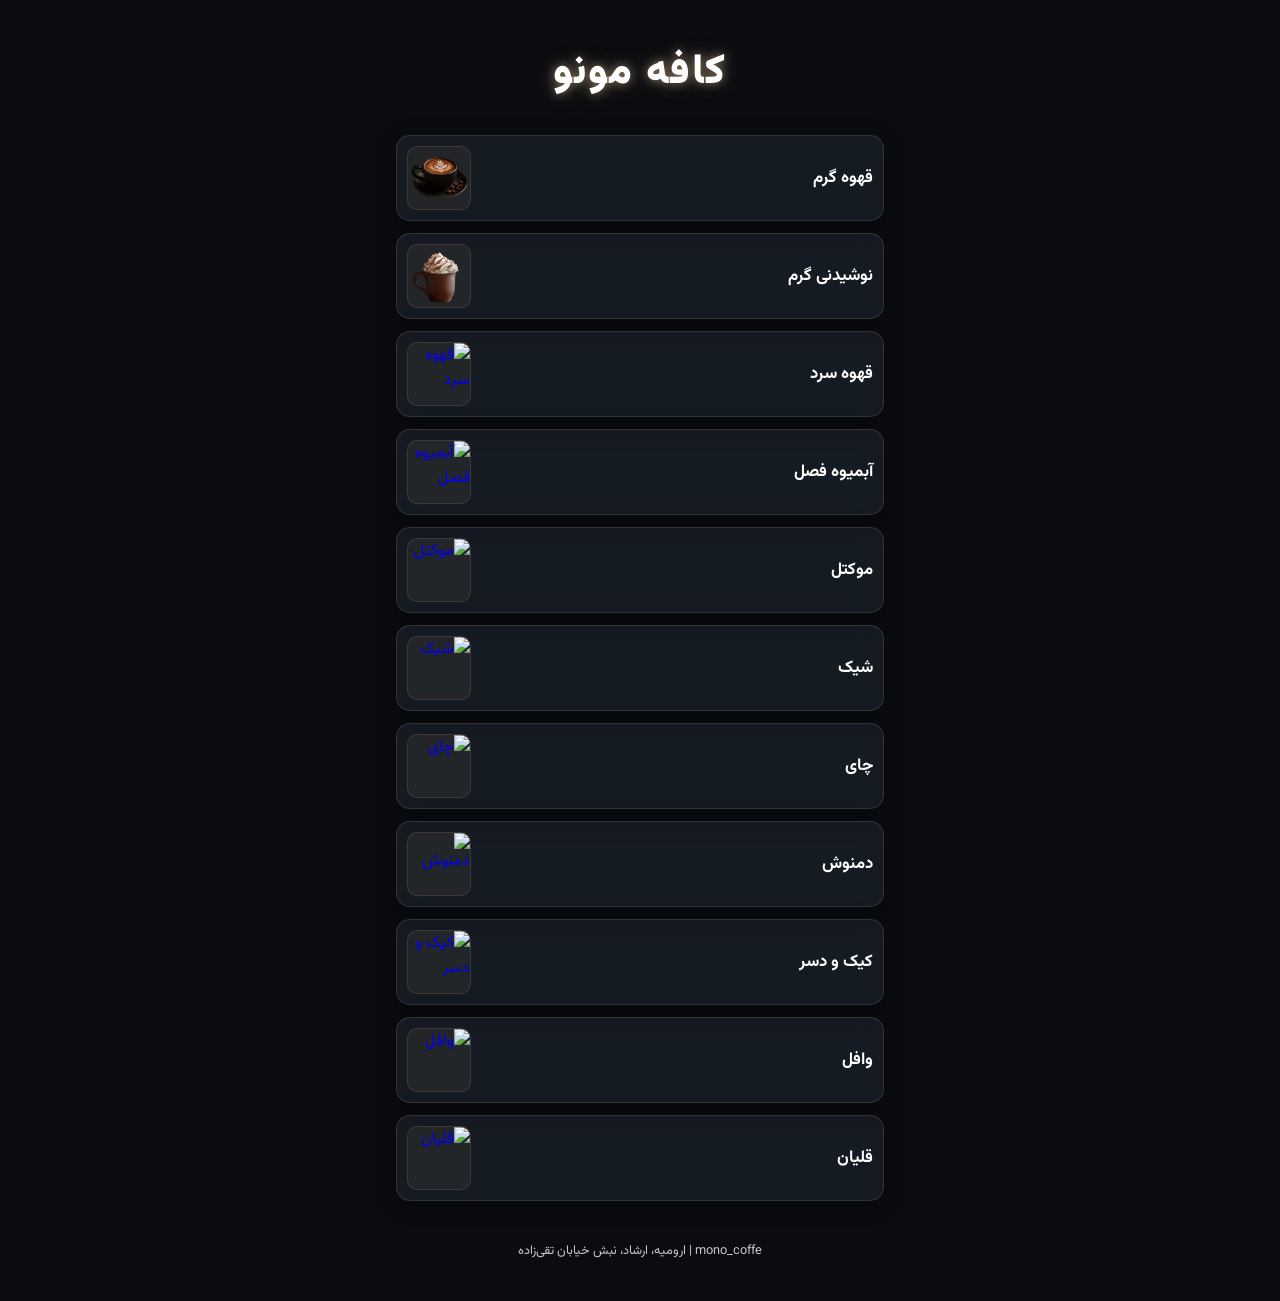
==== index.html @ 07b248f4 "Update index.html" ====
<!DOCTYPE html>
<html lang="fa" dir="rtl">
<head>
    <meta charset="UTF-8">
    <meta name="viewport" content="width=device-width, initial-scale=1.0">
    <title>منوی دیجیتال کافه مونو | ارومیه</title>
    <link rel="stylesheet" href="styles.css">
</head>
<body class="index-body">

    <div class="bg-image"></div>

    <header>
        <h1>کافه مونو</h1>
    </header>

    <div class="menu-list-index">
        <a class="menu-row" href="Hot coffee.html">
            <span class="row-label">قهوه گرم</span>
            <span class="row-img"><img src="/images/1_coffe.png" alt="قهوه گرم"></span>
        </a>
        <a class="menu-row" href="Hot drink.html">
            <span class="row-label">نوشیدنی گرم</span>
            <span class="row-img"><img src="/images/2_hot-drink.png" alt="نوشیدنی گرم"></span>
        </a>
        <a class="menu-row" href="Iced coffee.html">
            <span class="row-label">قهوه سرد</span>
            <span class="row-img"><img src="" alt="قهوه سرد"></span>
        </a>
        <a class="menu-row" href="Seasonal Juice.html">
            <span class="row-label">آبمیوه فصل</span>
            <span class="row-img"><img src="" alt="آبمیوه فصل"></span>
        </a>
        <a class="menu-row" href="Mocktail.html">
            <span class="row-label">موکتل</span>
            <span class="row-img"><img src="" alt="موکتل"></span>
        </a>
        <a class="menu-row" href="Sweets.html">
            <span class="row-label">شیک</span>
            <span class="row-img"><img src="" alt="شیک"></span>
        </a>
        <a class="menu-row" href="Tea.html">
            <span class="row-label">چای</span>
            <span class="row-img"><img src="" alt="چای"></span>
        </a>
        <a class="menu-row" href="Tea Drinks.html">
            <span class="row-label">دمنوش</span>
            <span class="row-img"><img src="" alt="دمنوش"></span>
        </a>
        <a class="menu-row" href="Cakes and Desserts.html">
            <span class="row-label">کیک و دسر</span>
            <span class="row-img"><img src="" alt="کیک و دسر"></span>
        </a>
        <a class="menu-row" href="Waffles.html">
            <span class="row-label">وافل</span>
            <span class="row-img"><img src="" alt="وافل"></span>
        </a>
        <a class="menu-row" href="Hookah.html">
            <span class="row-label">قلیان</span>
            <span class="row-img"><img src="" alt="قلیان"></span>
        </a>
    </div>

    <footer>
        <p>mono_coffe | ارومیه، ارشاد، نبش خیابان تقی‌زاده</p>
    </footer>

</body>
</html>
---- styles.css ----
@import url('https://fonts.googleapis.com/css2?family=Vazirmatn:wght@300;400;700;900&display=swap');

:root {
    --bg-color: #0b0c10;
    --surface-color: #1f2833;
    --accent-color: #c5a880;
    --text-main: #ffffff;
    --text-muted: #c5c5c5;
    --neon-glow: 0 0 10px rgba(197, 168, 128, 0.6), 0 0 20px rgba(197, 168, 128, 0.4);
}

* {
    box-sizing: border-box;
    margin: 0;
    padding: 0;
    font-family: 'Vazirmatn', Tahoma, sans-serif;
}

body {
    background-color: var(--bg-color);
    color: var(--text-main);
    min-height: 100vh;
    direction: rtl;
}

a { text-decoration: none; }

/* ===== INDEX PAGE ===== */
.index-body {
    position: relative;
    display: flex;
    flex-direction: column;
    align-items: center;
    min-height: 100vh;
    padding: 0 0 40px;
}

.bg-image {
    position: fixed;
    inset: 0;
    background: url('background.jpg') center center / cover no-repeat;
    opacity: 0.20;
    z-index: 0;
    pointer-events: none;
}

.index-body > * { position: relative; z-index: 1; }

header {
    text-align: center;
    padding: 40px 20px 30px;
    width: 100%;
}

header h1 {
    font-size: 2.6rem;
    font-weight: 900;
    color: var(--text-main);
    text-shadow: var(--neon-glow);
    letter-spacing: 2px;
}

header p {
    color: var(--accent-color);
    font-size: 1rem;
    margin-top: 8px;
    font-weight: 300;
}

.menu-list-index {
    display: flex;
    flex-direction: column;
    gap: 12px;
    width: 100%;
    max-width: 520px;
    padding: 0 16px;
}

.menu-row {
    background: rgba(31, 40, 51, 0.55);
    border: 1px solid rgba(197, 168, 128, 0.18);
    border-radius: 14px;
    padding: 10px;
    backdrop-filter: blur(12px);
    box-shadow: 0 4px 20px rgba(0,0,0,0.4);
    transition: background 0.2s, border-color 0.2s;
    display: flex;
    flex-direction: row;
    align-items: center;
    justify-content: space-between;
    gap: 14px;
}

.menu-row:active {
    background: rgba(197, 168, 128, 0.12);
    border-color: rgba(197, 168, 128, 0.5);
}

.row-label {
    font-size: 1.05rem;
    font-weight: 700;
    color: var(--text-main);
    flex: 1;
}

.row-img {
    flex-shrink: 0;
    width: 64px;
    height: 64px;
    border-radius: 10px;
    overflow: hidden;
    background: rgba(197, 168, 128, 0.08);
    border: 1px solid rgba(197, 168, 128, 0.15);
}

.row-img img {
    width: 100%;
    height: 100%;
    object-fit: cover;
    object-position: center;
    display: block;
}

footer {
    margin-top: 40px;
    text-align: center;
    color: var(--text-muted);
    font-size: 0.8rem;
    width: 100%;
    padding: 0 16px;
}

/* ===== MENU DETAIL PAGE ===== */
.detail-body {
    display: flex;
    flex-direction: column;
    min-height: 100vh;
    background-color: var(--bg-color);
}

.detail-header {
    display: flex;
    align-items: center;
    padding: 20px 16px 16px;
    gap: 12px;
    border-bottom: 1px solid rgba(255,255,255,0.07);
    background: rgba(31, 40, 51, 0.6);
    backdrop-filter: blur(10px);
    position: sticky;
    top: 0;
    z-index: 10;
}

.back-btn {
    color: var(--accent-color);
    font-size: 1.3rem;
    font-weight: 700;
    text-decoration: none;
    padding: 4px 8px;
    border-radius: 8px;
    line-height: 1;
}

.detail-title {
    font-size: 1.3rem;
    font-weight: 700;
    color: var(--text-main);
    flex: 1;
    text-align: center;
    padding-left: 36px; /* balance the back button */
}

.menu-list {
    flex: 1;
    padding: 10px 16px 40px;
}

.menu-item {
    display: flex;
    justify-content: space-between;
    align-items: center;
    padding: 16px 0;
    border-bottom: 1px solid rgba(255, 255, 255, 0.06);
}

.menu-item:last-child {
    border-bottom: none;
}

.item-name {
    font-size: 1.05rem;
    font-weight: 400;
    color: var(--text-main);
}

.item-price {
    font-size: 1rem;
    font-weight: 700;
    color: var(--accent-color);
    text-shadow: var(--neon-glow);
    white-space: nowrap;
}

.item-price.unavailable {
    color: rgba(197, 168, 128, 0.35);
    text-shadow: none;
    font-size: 0.85rem;
}
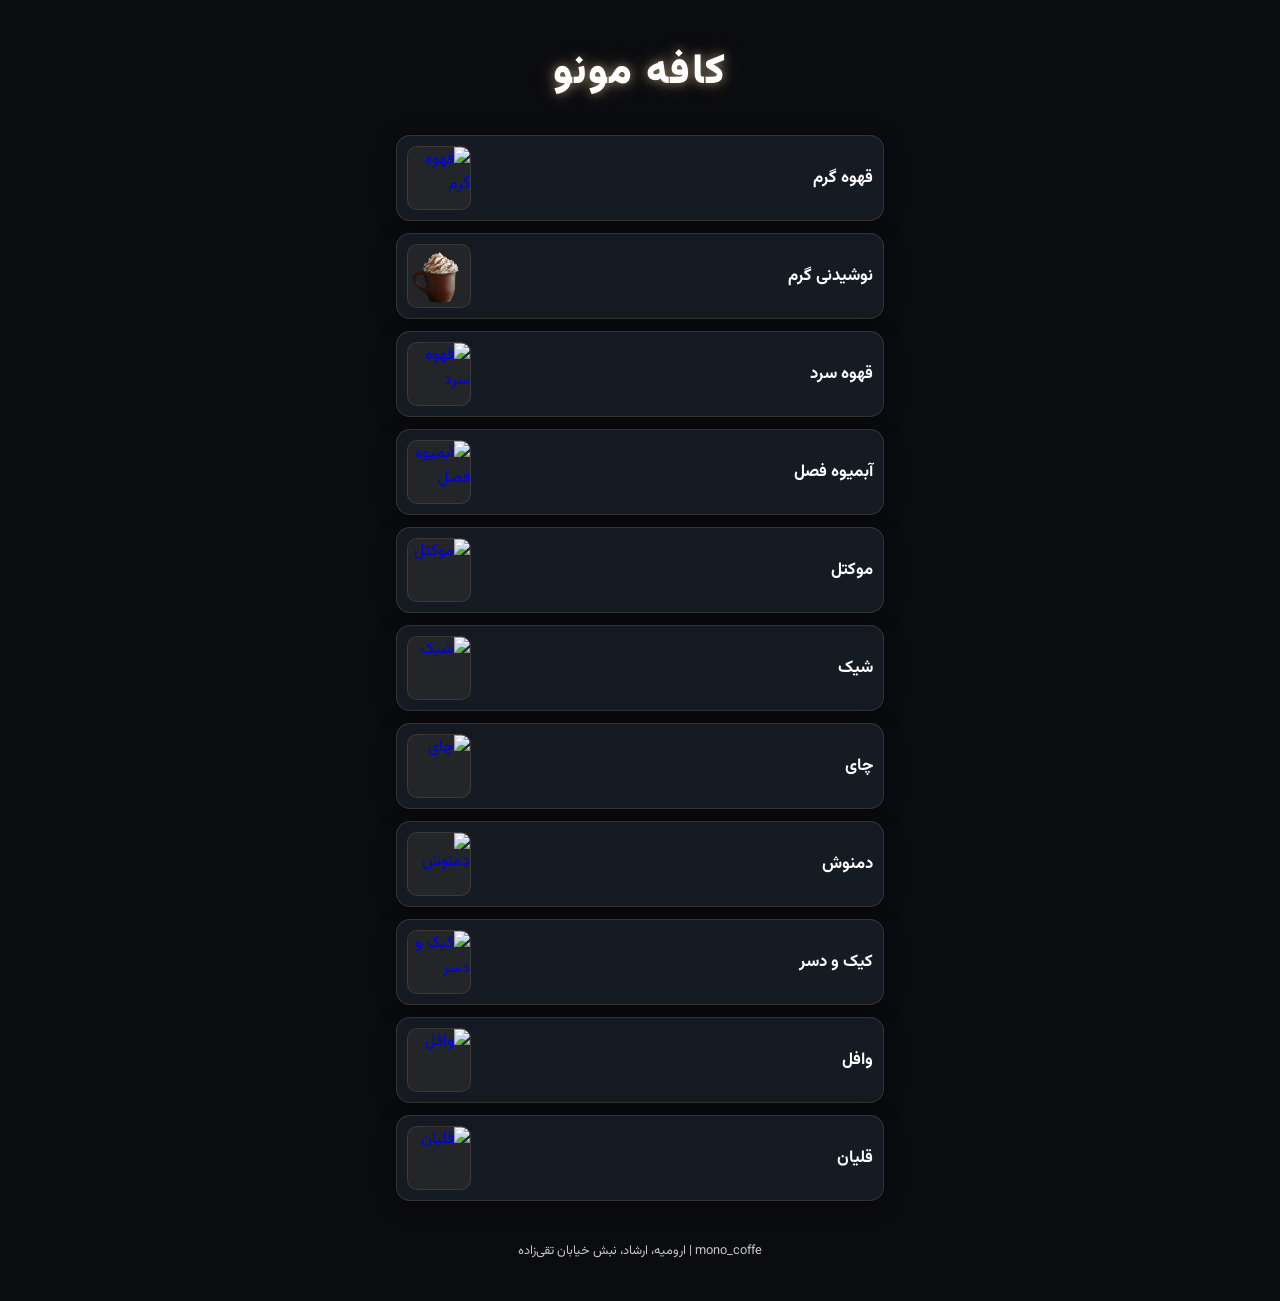
==== commit 1b445555: "Update index.html" ====
--- a/index.html
+++ b/index.html
@@ -17,7 +17,7 @@
     <div class="menu-list-index">
         <a class="menu-row" href="Hot coffee.html">
             <span class="row-label">قهوه گرم</span>
-            <span class="row-img"><img src="/images/1_coffe.png" alt="قهوه گرم"></span>
+            <span class="row-img"><img src="https://amirreza272.github.io/Mono/" alt="قهوه گرم"></span>
         </a>
         <a class="menu-row" href="Hot drink.html">
             <span class="row-label">نوشیدنی گرم</span>
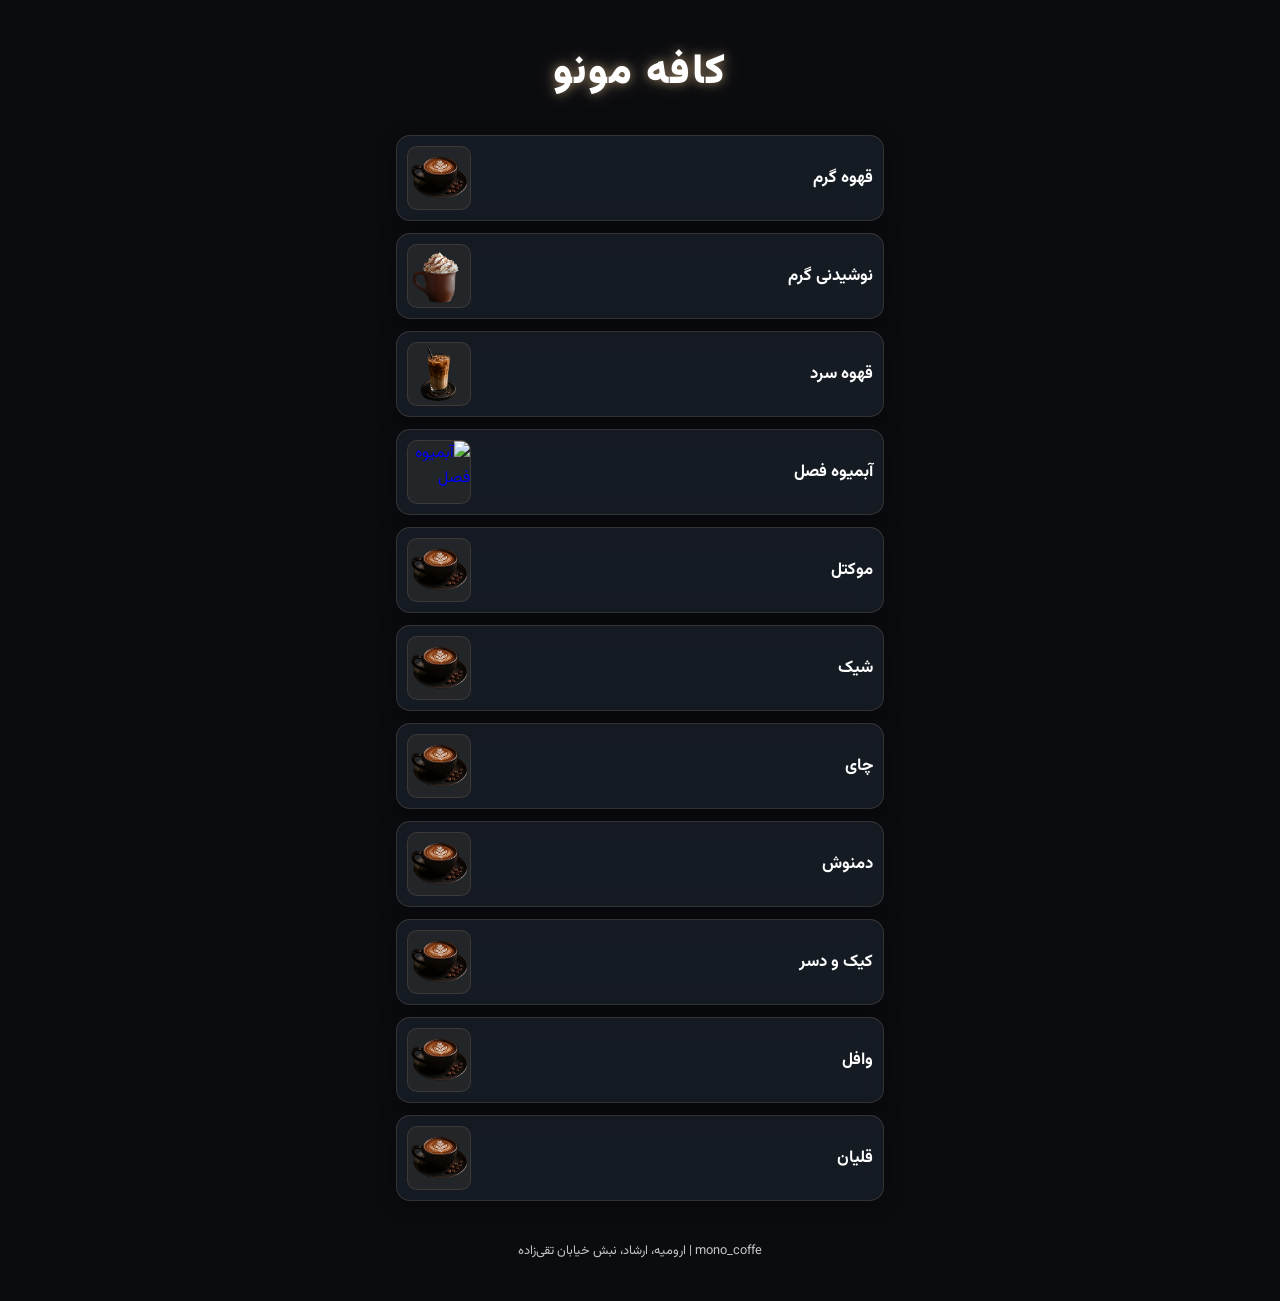
==== commit e96e77be: "Update index.html" ====
--- a/index.html
+++ b/index.html
@@ -17,47 +17,47 @@
     <div class="menu-list-index">
         <a class="menu-row" href="Hot coffee.html">
             <span class="row-label">قهوه گرم</span>
-            <span class="row-img"><img src="https://amirreza272.github.io/Mono/" alt="قهوه گرم"></span>
+            <span class="row-img"><img src="https://amirreza272.github.io/Mono/images/1_coffe.png" alt="قهوه گرم"></span>
         </a>
         <a class="menu-row" href="Hot drink.html">
             <span class="row-label">نوشیدنی گرم</span>
-            <span class="row-img"><img src="/images/2_hot-drink.png" alt="نوشیدنی گرم"></span>
+            <span class="row-img"><img src="https://amirreza272.github.io/Mono/images/2_hot-drink.png" alt="نوشیدنی گرم"></span>
         </a>
         <a class="menu-row" href="Iced coffee.html">
             <span class="row-label">قهوه سرد</span>
-            <span class="row-img"><img src="" alt="قهوه سرد"></span>
+            <span class="row-img"><img src="https://amirreza272.github.io/Mono/images/3_ice-coffe.png" alt="قهوه سرد"></span>
         </a>
         <a class="menu-row" href="Seasonal Juice.html">
             <span class="row-label">آبمیوه فصل</span>
-            <span class="row-img"><img src="" alt="آبمیوه فصل"></span>
+            <span class="row-img"><img src="https://amirreza272.github.io/Mono/images/4_Seasonal-Juice.png" alt="آبمیوه فصل"></span>
         </a>
         <a class="menu-row" href="Mocktail.html">
             <span class="row-label">موکتل</span>
-            <span class="row-img"><img src="" alt="موکتل"></span>
+            <span class="row-img"><img src="https://amirreza272.github.io/Mono/images/1_coffe.png" alt="موکتل"></span>
         </a>
         <a class="menu-row" href="Sweets.html">
             <span class="row-label">شیک</span>
-            <span class="row-img"><img src="" alt="شیک"></span>
+            <span class="row-img"><img src="https://amirreza272.github.io/Mono/images/1_coffe.png" alt="شیک"></span>
         </a>
         <a class="menu-row" href="Tea.html">
             <span class="row-label">چای</span>
-            <span class="row-img"><img src="" alt="چای"></span>
+            <span class="row-img"><img src="https://amirreza272.github.io/Mono/images/1_coffe.png" alt="چای"></span>
         </a>
         <a class="menu-row" href="Tea Drinks.html">
             <span class="row-label">دمنوش</span>
-            <span class="row-img"><img src="" alt="دمنوش"></span>
+            <span class="row-img"><img src="https://amirreza272.github.io/Mono/images/1_coffe.png" alt="دمنوش"></span>
         </a>
         <a class="menu-row" href="Cakes and Desserts.html">
             <span class="row-label">کیک و دسر</span>
-            <span class="row-img"><img src="" alt="کیک و دسر"></span>
+            <span class="row-img"><img src="https://amirreza272.github.io/Mono/images/1_coffe.png" alt="کیک و دسر"></span>
         </a>
         <a class="menu-row" href="Waffles.html">
             <span class="row-label">وافل</span>
-            <span class="row-img"><img src="" alt="وافل"></span>
+            <span class="row-img"><img src="https://amirreza272.github.io/Mono/images/1_coffe.png" alt="وافل"></span>
         </a>
         <a class="menu-row" href="Hookah.html">
             <span class="row-label">قلیان</span>
-            <span class="row-img"><img src="" alt="قلیان"></span>
+            <span class="row-img"><img src="https://amirreza272.github.io/Mono/images/1_coffe.png" alt="قلیان"></span>
         </a>
     </div>
 
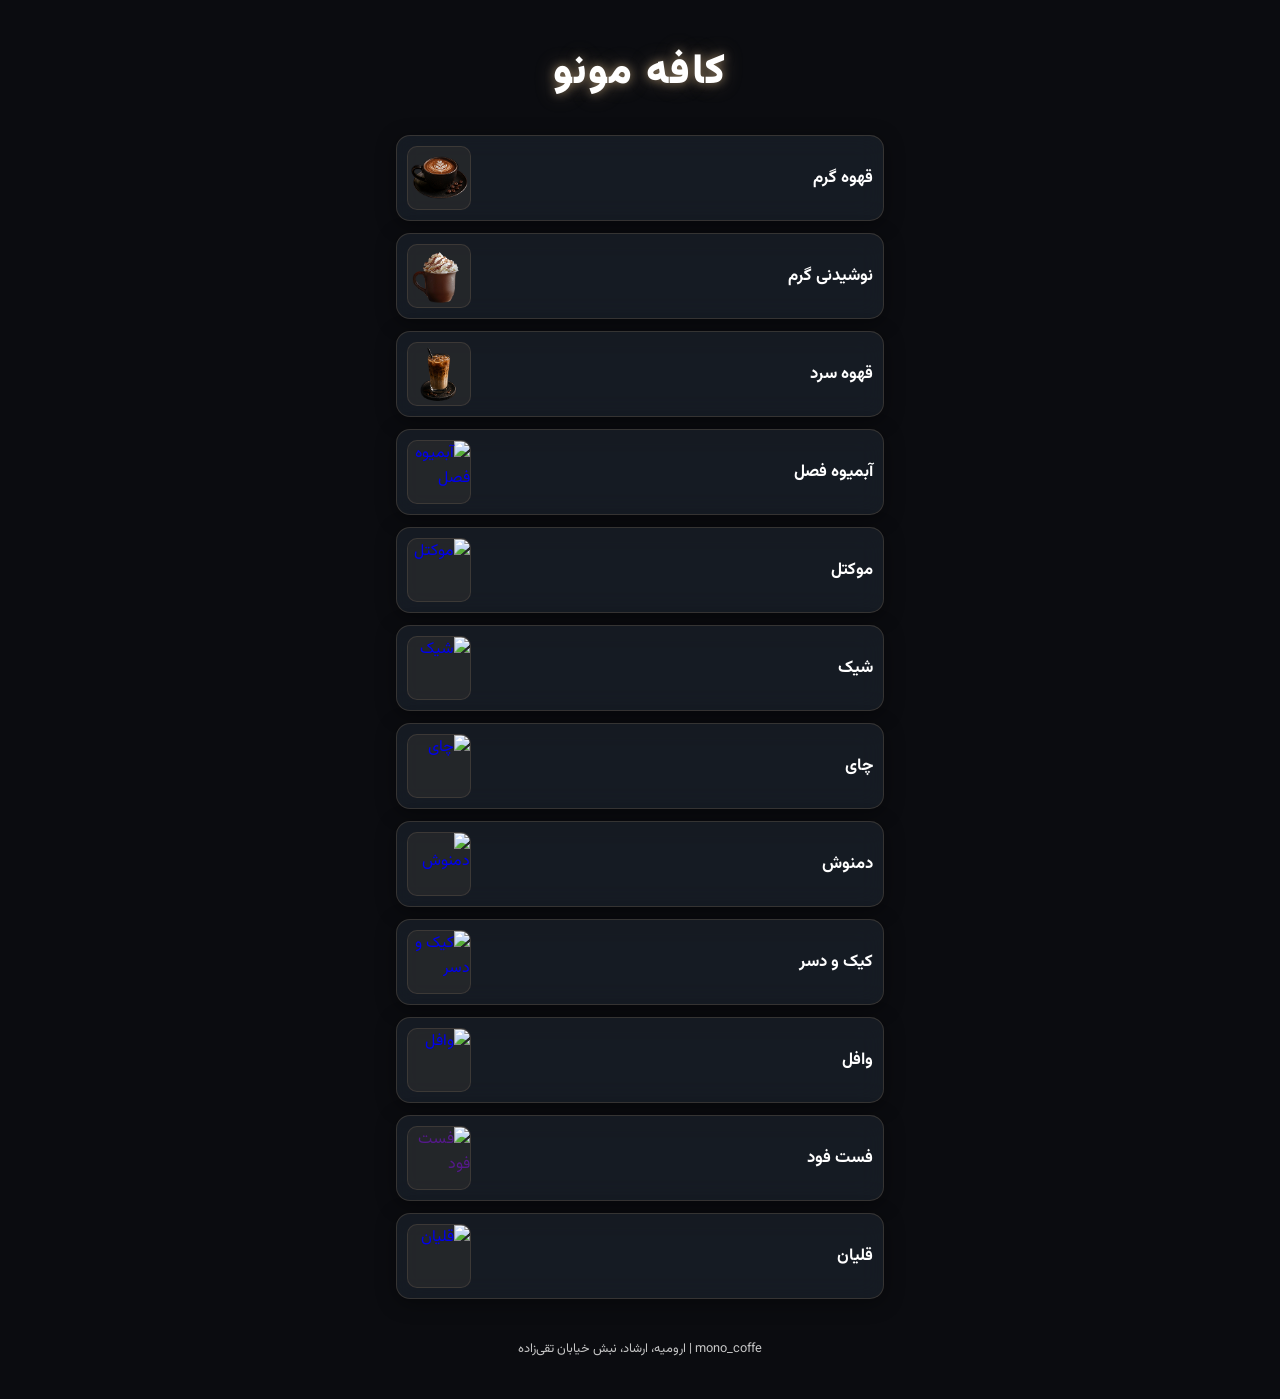
==== commit 71d87e1f: "Update index.html" ====
--- a/index.html
+++ b/index.html
@@ -33,31 +33,35 @@
         </a>
         <a class="menu-row" href="Mocktail.html">
             <span class="row-label">موکتل</span>
-            <span class="row-img"><img src="https://amirreza272.github.io/Mono/images/1_coffe.png" alt="موکتل"></span>
+            <span class="row-img"><img src="https://amirreza272.github.io/Mono/images/5_Mocktail.png" alt="موکتل"></span>
         </a>
         <a class="menu-row" href="Sweets.html">
             <span class="row-label">شیک</span>
-            <span class="row-img"><img src="https://amirreza272.github.io/Mono/images/1_coffe.png" alt="شیک"></span>
+            <span class="row-img"><img src="https://amirreza272.github.io/Mono/images/6_shek.png" alt="شیک"></span>
         </a>
         <a class="menu-row" href="Tea.html">
             <span class="row-label">چای</span>
-            <span class="row-img"><img src="https://amirreza272.github.io/Mono/images/1_coffe.png" alt="چای"></span>
+            <span class="row-img"><img src="https://amirreza272.github.io/Mono/images/7_chay.png" alt="چای"></span>
         </a>
         <a class="menu-row" href="Tea Drinks.html">
             <span class="row-label">دمنوش</span>
-            <span class="row-img"><img src="https://amirreza272.github.io/Mono/images/1_coffe.png" alt="دمنوش"></span>
+            <span class="row-img"><img src="https://amirreza272.github.io/Mono/images/8_Tea-drinks.png" alt="دمنوش"></span>
         </a>
         <a class="menu-row" href="Cakes and Desserts.html">
             <span class="row-label">کیک و دسر</span>
-            <span class="row-img"><img src="https://amirreza272.github.io/Mono/images/1_coffe.png" alt="کیک و دسر"></span>
+            <span class="row-img"><img src="https://amirreza272.github.io/Mono/images/9_Cakes-and-desserts.png" alt="کیک و دسر"></span>
         </a>
         <a class="menu-row" href="Waffles.html">
             <span class="row-label">وافل</span>
-            <span class="row-img"><img src="https://amirreza272.github.io/Mono/images/1_coffe.png" alt="وافل"></span>
+            <span class="row-img"><img src="https://amirreza272.github.io/Mono/images/10_Waffles.png" alt="وافل"></span>
+        </a>
+        <a class="menu-row" href="">
+            <span class="row-label">فست فود</span>
+            <span class="row-img"><img src="https://amirreza272.github.io/Mono/images/11_fast-food.png" alt="فست فود"></span>
         </a>
         <a class="menu-row" href="Hookah.html">
             <span class="row-label">قلیان</span>
-            <span class="row-img"><img src="https://amirreza272.github.io/Mono/images/1_coffe.png" alt="قلیان"></span>
+            <span class="row-img"><img src="" alt="قلیان"></span>
         </a>
     </div>
 
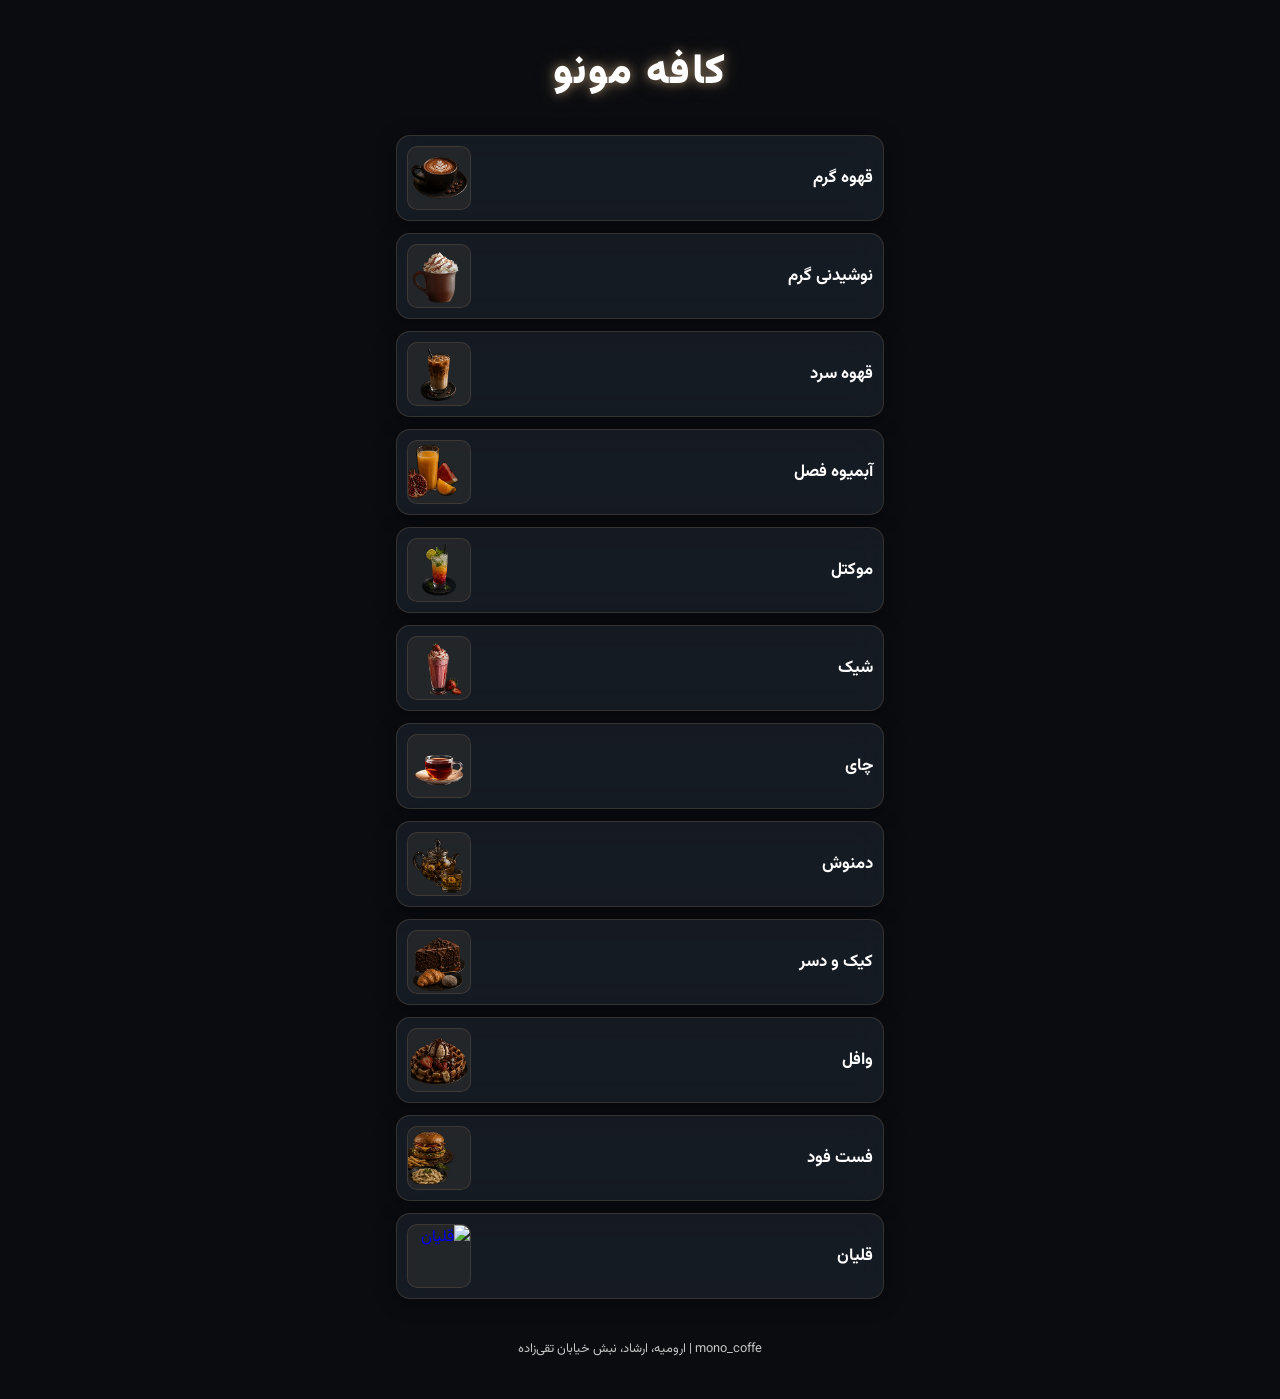
==== commit 2c958abf: "Update index.html" ====
--- a/index.html
+++ b/index.html
@@ -55,7 +55,7 @@
             <span class="row-label">وافل</span>
             <span class="row-img"><img src="https://amirreza272.github.io/Mono/images/10_Waffles.png" alt="وافل"></span>
         </a>
-        <a class="menu-row" href="">
+        <a class="menu-row" href="fast food.html">
             <span class="row-label">فست فود</span>
             <span class="row-img"><img src="https://amirreza272.github.io/Mono/images/11_fast-food.png" alt="فست فود"></span>
         </a>
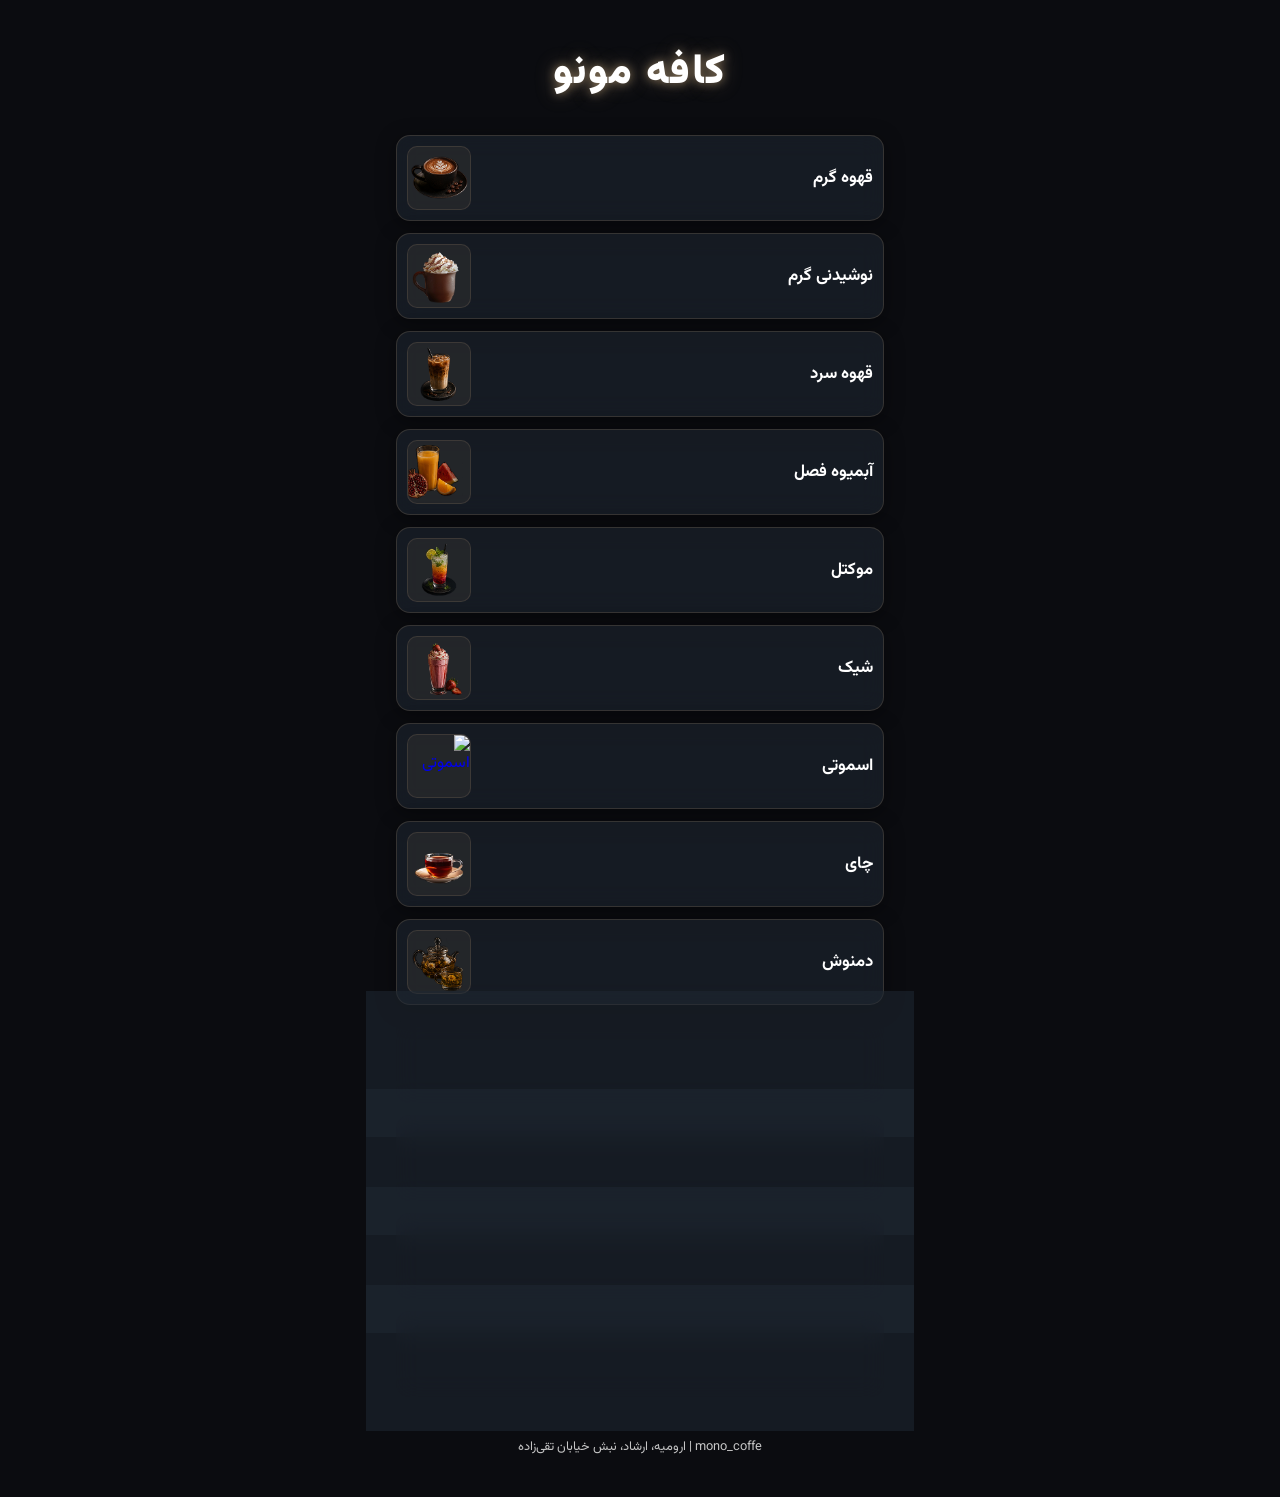
==== commit 0e59b1e9: "Fix HTML encoding issues in index.html" ====
--- a/index.html
+++ b/index.html
@@ -39,6 +39,10 @@
             <span class="row-label">شیک</span>
             <span class="row-img"><img src="https://amirreza272.github.io/Mono/images/6_shek.png" alt="شیک"></span>
         </a>
+        <a class="menu-row" href="Smoothie.html">
+            <span class="row-label">اسموتی</span>
+            <span class="row-img"><img src="https://amirreza272.github.io/Mono/images/12_Smoothie.png" alt="اسموتی"></span>
+        </a>
         <a class="menu-row" href="Tea.html">
             <span class="row-label">چای</span>
             <span class="row-img"><img src="https://amirreza272.github.io/Mono/images/7_chay.png" alt="چای"></span>
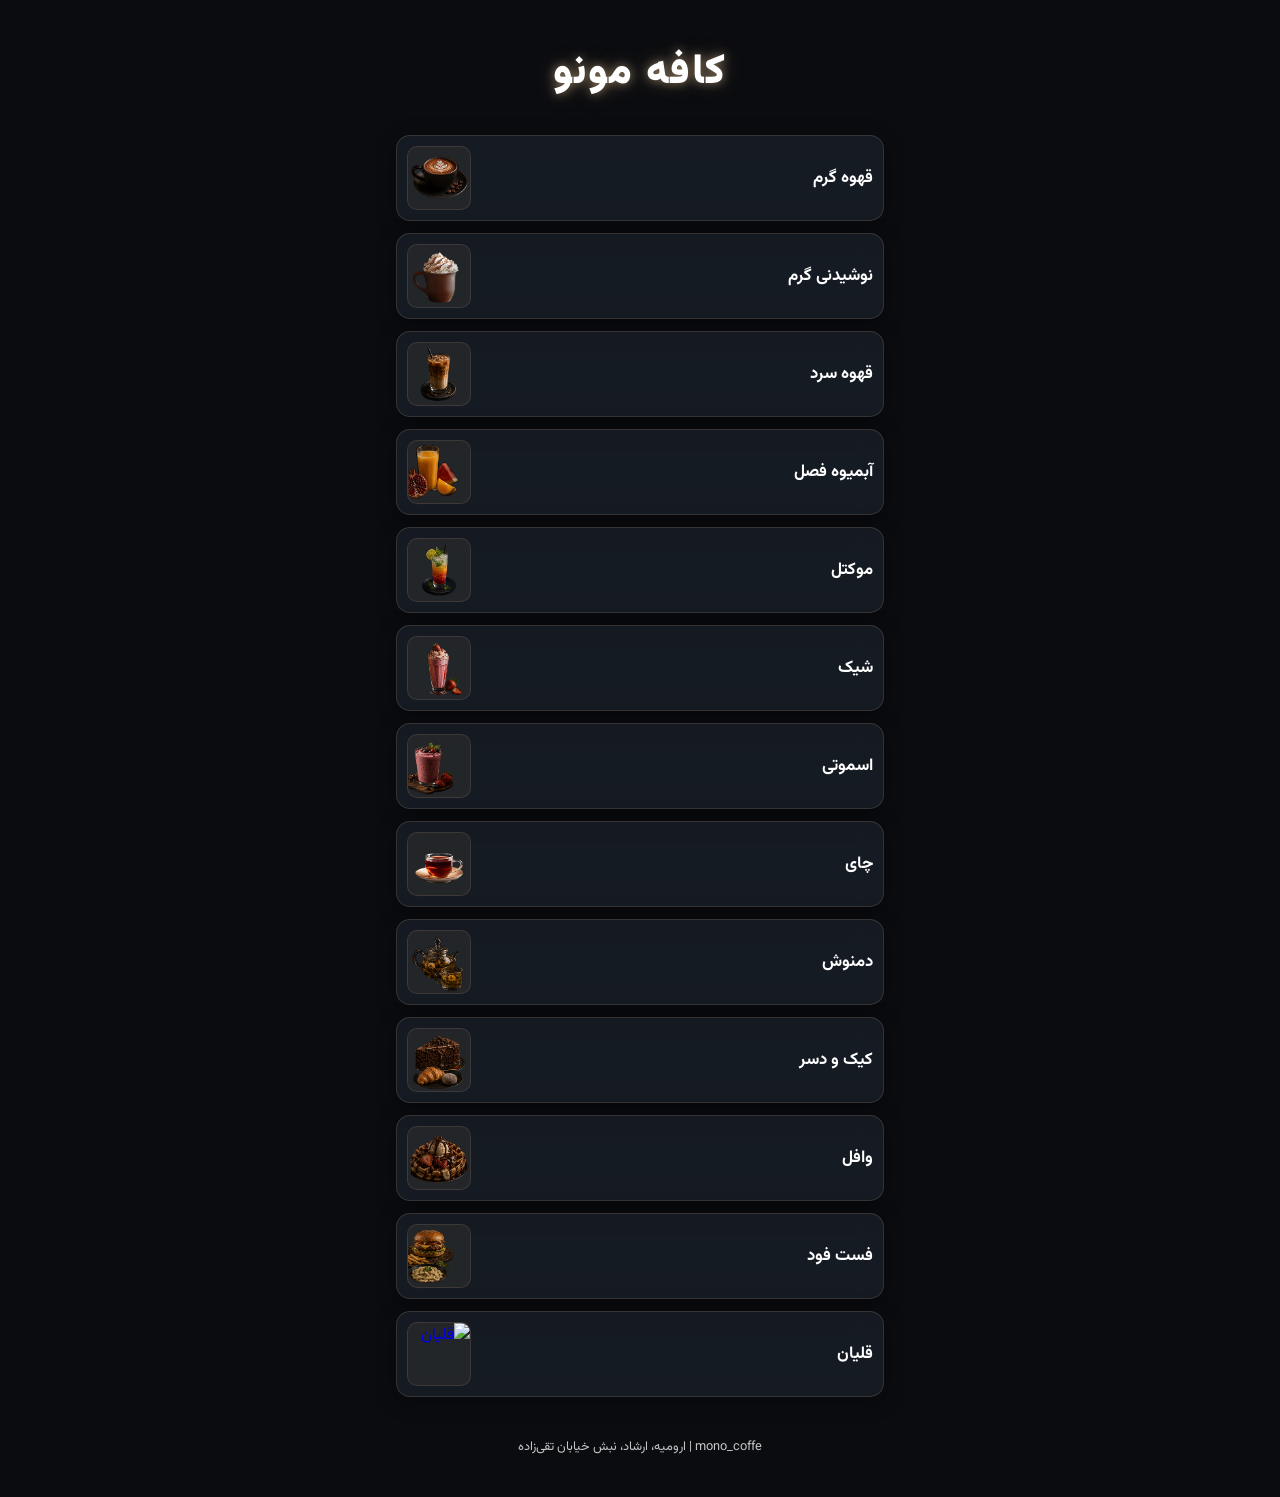
==== commit cf13eb1c: "Update index.html" ====
--- a/index.html
+++ b/index.html
@@ -41,7 +41,7 @@
         </a>
         <a class="menu-row" href="Smoothie.html">
             <span class="row-label">اسموتی</span>
-            <span class="row-img"><img src="https://amirreza272.github.io/Mono/images/12_Smoothie.png" alt="اسموتی"></span>
+            <span class="row-img"><img src="https://amirreza272.github.io/Mono/images/13_Smoothie.png" alt="اسموتی"></span>
         </a>
         <a class="menu-row" href="Tea.html">
             <span class="row-label">چای</span>
@@ -65,7 +65,7 @@
         </a>
         <a class="menu-row" href="Hookah.html">
             <span class="row-label">قلیان</span>
-            <span class="row-img"><img src="" alt="قلیان"></span>
+            <span class="row-img"><img src="https://amirreza272.github.io/Mono/images/12_qalyan.png" alt="قلیان"></span>
         </a>
     </div>
 
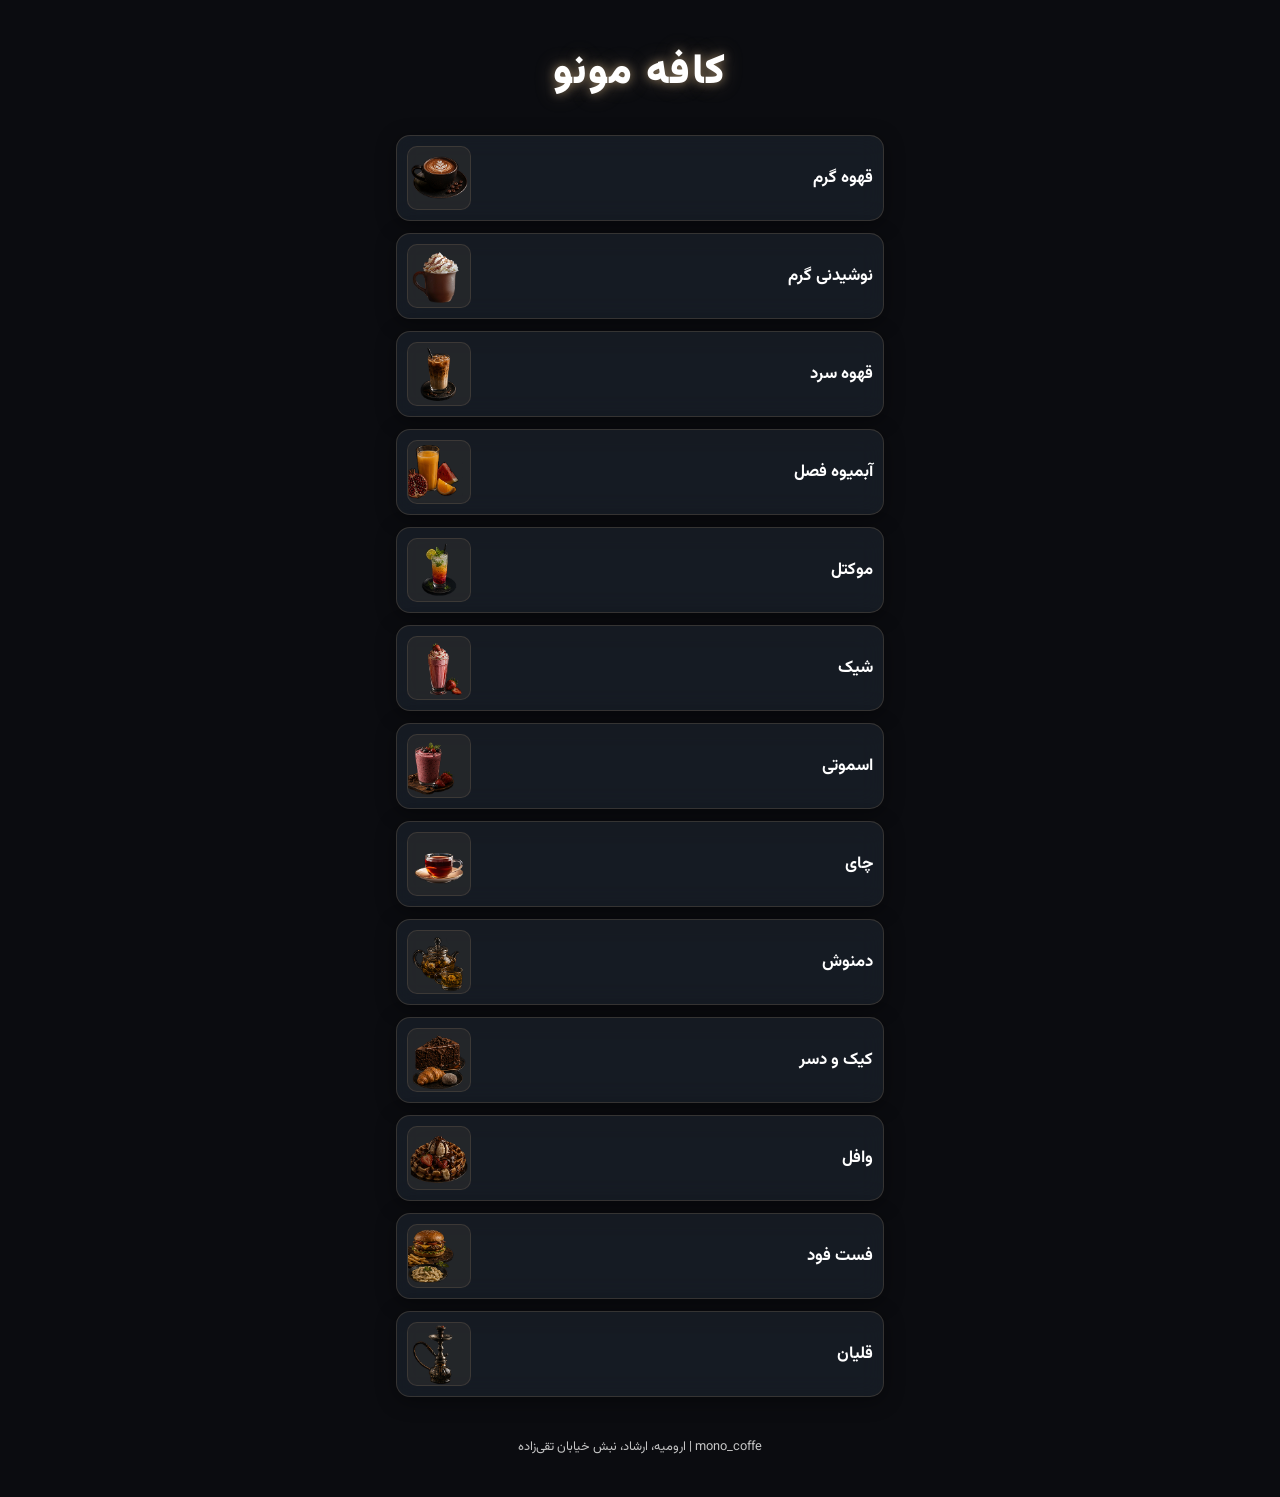
==== commit 215284eb: "Update index.html" ====
--- a/index.html
+++ b/index.html
@@ -65,7 +65,7 @@
         </a>
         <a class="menu-row" href="Hookah.html">
             <span class="row-label">قلیان</span>
-            <span class="row-img"><img src="https://amirreza272.github.io/Mono/images/12_qalyan.png" alt="قلیان"></span>
+            <span class="row-img"><img src="https://amirreza272.github.io/Mono/images/12_Qalyan.png" alt="قلیان"></span>
         </a>
     </div>
 
